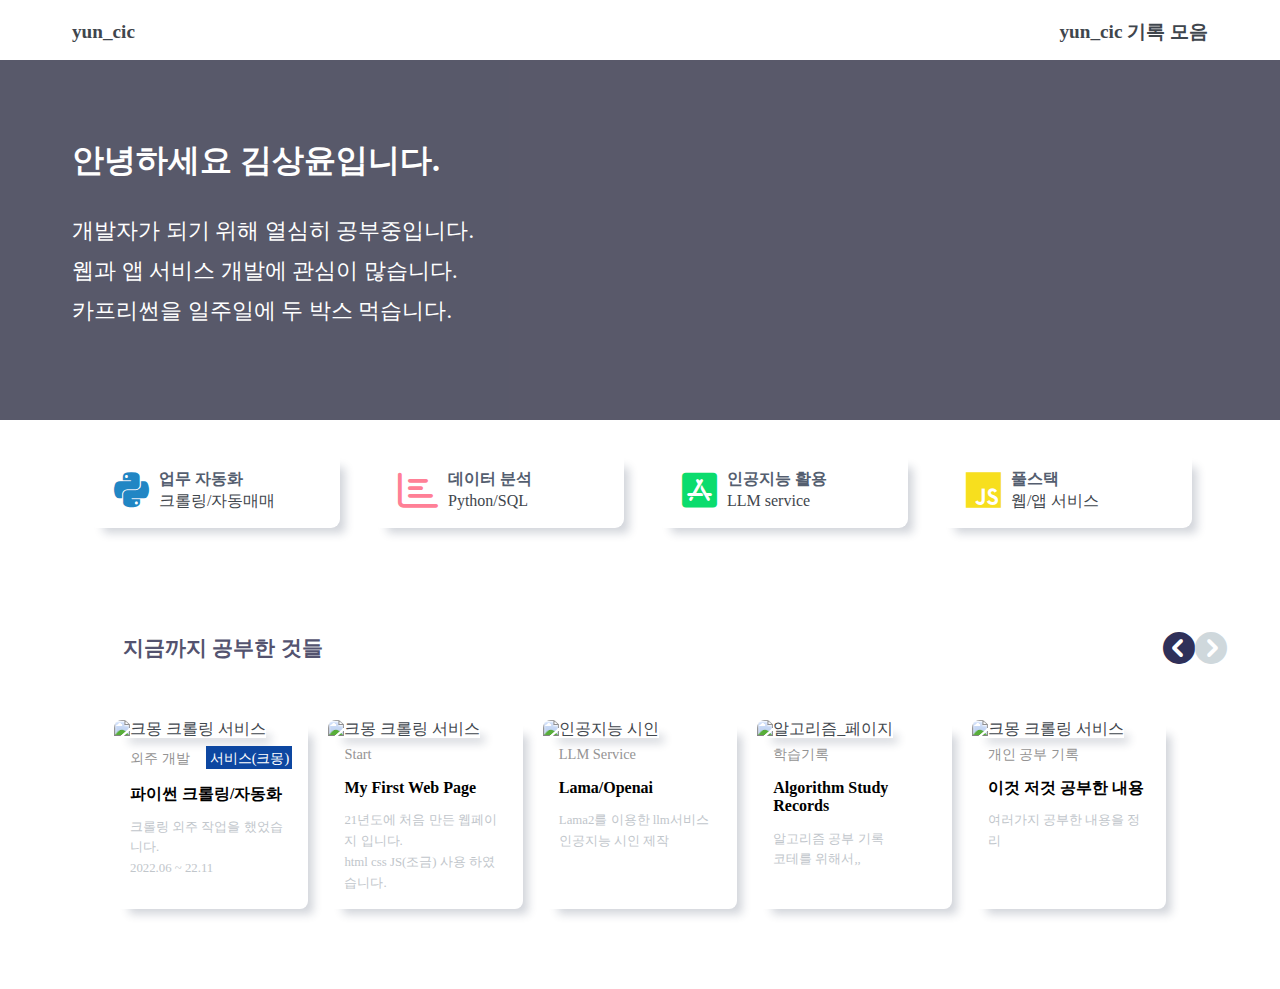
==== webpage/index.html @ 45fbb0f6 "Add files via upload" ====
<!DOCTYPE html>
<html lang="en">
<head>
    <meta charset="UTF-8">
    <meta name="viewport" content="width=device-width, initial-scale=1.0">
    <title>yun_cic</title>
    <meta name="description" content="introduce yun_cic" />
    <meta name="keywords" content="dev, software, computer science, student" />
    <meta name="author" content="Sangyun Kim" />
    <meta name="viewport" content="width=device-width, user-scalable=no, initial-scale=1.0, maximum-scale=1.0, minimum-scale=1.0" />
    <meta http-equiv="X-UA-Compatible" content="ie=edge" />

    <!-- Open Graph (Facebook, Linkdin)-->
     <meta propery="og:type" content=" website" />
     <meta property="og:title" content="yun_cic 소개 사이트" />
    <meta property="og:description" content="yun_cic에 대해 소개하는 사이트입니다." />
    <meta property="og:image" content="img/happy_coder.png" />
    <meta property="og:url" content="https://korea-ksy.github.io/kimweb1/" />
    <meta property="og:site_name" content="yun_cic" />

    <!-- twitter card (Twitter)-->
    <meta name="twitter:card" content="summary" />
    <!-- card 종류: summary, photo, player -->
    <meta name="twitter:title" content="yun_cic 소개 사이트" />
    <meta name="twitter:description" content="yun_cic에 대해 소개하는 사이트입니다." />
    <meta name="twitter:image" content="img/happy_coder.png" />
    <meta name="twitter:url" content="https://korea-ksy.github.io/kimweb1/" />
    <meta name="twitter:creator" content="yun_cic" />

    <!-- 일반적인 favicon 설정-->
    <link rel="icon" href="img/computer_icon.png"/>

    <!-- for IOS-->
    <link rel="apple-touch-icon" href="img/computer_icon.png"/>

    <!-- CSS Reset(1), 아이콘 폰트, 웹페이지 사용폰트, style.css -->
    <link rel="stylesheet" href="css/nomalize.css" />

    <!-- Spoca Han Sans Neo: https://spoqa.github.io/spoqa-han-sans/ko-KR/ -->
    <link href="//spoqa.github.io/spoqa-han-sans/css/SpoqaHanSansNeo.css" rel="stylesheet" type="text/css" />
    <link rel="stylesheet" href="css/style.css"/>
    <link rel="stylesheet" href="https://cdnjs.cloudflare.com/ajax/libs/font-awesome/6.0.0-beta3/css/all.min.css">
</head>
<body>
    <header>
        <div class="inner">
            <div class="head-container">
                <div class="head-brand"><a href="https://korea-ksy.github.io/kimweb1/">yun_cic</a></div>
                <div class="head-blog"><a href="https://korea-ksy.github.io/kimweb1/">yun_cic 기록 모음</a></div>
            </div>
        </div>
    </header>
    <!-- main image section-->
    <section class="main">
        <div class="main-container">
            <div class="inner">
                <div class="title-container">
                    <div class="title">안녕하세요 김상윤입니다.</div>
                        
                    <div class="message">       
                        개발자가 되기 위해 열심히 공부중입니다. <br>
                        웹과 앱 서비스 개발에 관심이 많습니다. <br>
                        카프리썬을 일주일에 두 박스 먹습니다. 
                    </div>
                    
                </div>
            </div>
        </div>
    </section>
    <section>
        <div class="inner">
            <div class="skill-container">
                <div class="skill">
                    <i class="fa-brands fa-python skill-icon python-style"></i>
                    <div class="skill-title">
                        <div class="skill-name">업무 자동화</div>
                        <div class="skill-usage">크롤링/자동매매</div>
                    </div>
                </div>
                <div class="skill">
                    <i class="far fa-chart-bar skill-icon analysis-style"></i>
                    <div class="skill-title">
                        <div class="skill-name">데이터 분석</div>
                        <div class="skill-usage">Python/SQL</div>
                    </div>
                </div>
                <div class="skill">
                    <i class="fab fa-app-store-ios skill-icon ai-style"></i>
                    <div class="skill-title">
                        <div class="skill-name">인공지능 활용</div>
                        <div class="skill-usage">LLM service</div>
                    </div>
                </div>
                <div class="skill">
                    <i class="fab fa-js skill-icon js-style"></i>
                    <div class="skill-title">
                        <div class="skill-name">풀스택</div>
                        <div class="skill-usage">웹/앱 서비스</div>
                    </div>
                </div>
            </div>
        </div>
    </section>
    <section>
        <div class="inner">
            <div class="roadmap-container">
                <div class="roadmap-title-container">
                    <div class="roadmap-title">지금까지 공부한 것들</div>
                    <div class="arrow-container">
                        <i class="fas fa-chevron-circle-left slide-prev"></i>
                        <i class="fas fa-chevron-circle-right slide-next"></i>
                        
                    </div>

                </div>
                <!-- HTML5에서는 data-변수이름 = 변수값 -->
                <ul class= "class-list" data-position = "0">
                    <li class="class-card">
                        <img src="/img/happy_coder.png" alt="크몽 크롤링 서비스" class="class-image"/>
                        <a href="https://kmong.com/gig/368592" target="_blank">
                        <div class="class-container">
                            <div class="class-skill">
                                <div class="class-type">외주 개발</div>
                                <div class="class-format">서비스(크몽)</div>
                            </div>
                            
                            <div class="class-desc">
                                <div class="class-title">파이썬 크롤링/자동화</div>
                                <div class="class-detail">크롤링 외주 작업을 했었습니다.<br>
                                    2022.06 ~ 22.11
                    
                                </div>
                            </div>
                        </div>
                        </a>
                    </li>
                    <li class="class-card">
                        <img src="/img/webpage.png" alt="크몽 크롤링 서비스" class="class-image"/>
                        <a href="https://korea-ksy.github.io/kimweb1/" target="_blank">
                        <div class="class-container">
                            <div class="class-skill">
                                <div class="class-type">Start</div>
                              <!-- <div class="class-format">서비스(크몽)</div> -->
                            </div>
                            
                            <div class="class-desc">
                                <div class="class-title">My First Web Page</div>
                                <div class="class-detail">21년도에 처음 만든 웹페이지 입니다.<br>
                                    html css JS(조금) 사용 하였습니다.
                    
                                </div>
                            </div>
                        </div>
                        </a>
                    </li>
                    <li class="class-card">
                        <img src="/img/llm.png" alt="인공지능 시인" class="class-image"/>
                        <a href="javascript:alert('LLM사용 과금 이슈로 로컬 환경에만 작동되어 첨부하지 않았습니다.');" onfocus="this.blur()">
                        <div class="class-container">
                            <div class="class-skill">
                                <div class="class-type">LLM Service</div>
            
                            </div>
                            
                            <div class="class-desc">
                                <div class="class-title">Lama/Openai</div>
                                <div class="class-detail">Lama2를 이용한 llm서비스<br>
                                    인공지능 시인 제작
                    
                                </div>
                            </div>
                        </div>
                        </a>
                    </li>
                    <li class="class-card">
                        <img src="/img/algorithm.png" alt="알고리즘_페이지" class="class-image"/>
                        <a href="https://busy-scaffold-184.notion.site/2203b133420f4cc3a36ed9faf8b68689?pvs=4" target="_blank">
                        <div class="class-container">
                            <div class="class-skill">
                                <div class="class-type">학습기록</div>
                                <!-- <div class="class-format">서비스(크몽)</div> -->
                            </div>
                            
                            <div class="class-desc">
                                <div class="class-title">Algorithm Study Records</div>
                                <div class="class-detail">알고리즘 공부 기록<br>
                                    코테를 위해서,,
                    
                                </div>
                            </div>
                        </div>
                        </a>
                    </li>
                    
                    <li class="class-card">
                        <img src="/img/study.png" alt="크몽 크롤링 서비스" class="class-image"/>
                        <a href="https://busy-scaffold-184.notion.site/33985f0144e74997814df5a65f70bc1e?pvs=4" target="_blank">
                        <div class="class-container">
                            <div class="class-skill">
                                <div class="class-type">개인 공부 기록</div>
                            
                            </div>
                            
                            <div class="class-desc">
                                <div class="class-title">이것 저것 공부한 내용</div>
                                <div class="class-detail">여러가지 공부한 내용을 정리
                                   
                    
                                </div>
                            </div>
                        </div>
                        </a>
                    </li>
                </ul>
            
        </div>
    </section>
    <footer>
    <a id="backtotop" ></a>
    <script src="js/main.js"></script>

    </footer>
</body>
</html>
---- webpage/css/nomalize.css ----
/*! normalize.css v8.0.1 | MIT License | github.com/necolas/normalize.css */

/* Document
   ========================================================================== */

/**
 * 1. Correct the line height in all browsers.
 * 2. Prevent adjustments of font size after orientation changes in iOS.
 */

 html {
    line-height: 1.15; /* 1 */
    -webkit-text-size-adjust: 100%; /* 2 */
  }
  
  /* Sections
       ========================================================================== */
  
  /**
     * Remove the margin in all browsers.
     */
  
  body {
    margin: 0;
  }
  
  /**
     * Render the `main` element consistently in IE.
     */
  
  main {
    display: block;
  }
  
  /**
     * Correct the font size and margin on `h1` elements within `section` and
     * `article` contexts in Chrome, Firefox, and Safari.
     */
  
  h1 {
    font-size: 2em;
    margin: 0.67em 0;
  }
  
  /* Grouping content
       ========================================================================== */
  
  /**
     * 1. Add the correct box sizing in Firefox.
     * 2. Show the overflow in Edge and IE.
     */
  
  hr {
    box-sizing: content-box; /* 1 */
    height: 0; /* 1 */
    overflow: visible; /* 2 */
  }
  
  /**
     * 1. Correct the inheritance and scaling of font size in all browsers.
     * 2. Correct the odd `em` font sizing in all browsers.
     */
  
  pre {
    font-family: monospace, monospace; /* 1 */
    font-size: 1em; /* 2 */
  }
  
  /* Text-level semantics
       ========================================================================== */
  
  /**
     * Remove the gray background on active links in IE 10.
     */
  
  a {
    background-color: transparent;
  }
  
  /**
     * 1. Remove the bottom border in Chrome 57-
     * 2. Add the correct text decoration in Chrome, Edge, IE, Opera, and Safari.
     */
  
  abbr[title] {
    border-bottom: none; /* 1 */
    text-decoration: underline; /* 2 */
    text-decoration: underline dotted; /* 2 */
  }
  
  /**
     * Add the correct font weight in Chrome, Edge, and Safari.
     */
  
  b,
  strong {
    font-weight: bolder;
  }
  
  /**
     * 1. Correct the inheritance and scaling of font size in all browsers.
     * 2. Correct the odd `em` font sizing in all browsers.
     */
  
  code,
  kbd,
  samp {
    font-family: monospace, monospace; /* 1 */
    font-size: 1em; /* 2 */
  }
  
  /**
     * Add the correct font size in all browsers.
     */
  
  small {
    font-size: 80%;
  }
  
  /**
     * Prevent `sub` and `sup` elements from affecting the line height in
     * all browsers.
     */
  
  sub,
  sup {
    font-size: 75%;
    line-height: 0;
    position: relative;
    vertical-align: baseline;
  }
  
  sub {
    bottom: -0.25em;
  }
  
  sup {
    top: -0.5em;
  }
  
  /* Embedded content
       ========================================================================== */
  
  /**
     * Remove the border on images inside links in IE 10.
     */
  
  img {
    border-style: none;
  }
  
  /* Forms
       ========================================================================== */
  
  /**
     * 1. Change the font styles in all browsers.
     * 2. Remove the margin in Firefox and Safari.
     */
  
  button,
  input,
  optgroup,
  select,
  textarea {
    font-family: inherit; /* 1 */
    font-size: 100%; /* 1 */
    line-height: 1.15; /* 1 */
    margin: 0; /* 2 */
  }
  
  /**
     * Show the overflow in IE.
     * 1. Show the overflow in Edge.
     */
  
  button,
  input {
    /* 1 */
    overflow: visible;
  }
  
  /**
     * Remove the inheritance of text transform in Edge, Firefox, and IE.
     * 1. Remove the inheritance of text transform in Firefox.
     */
  
  button,
  select {
    /* 1 */
    text-transform: none;
  }
  
  /**
     * Correct the inability to style clickable types in iOS and Safari.
     */
  
  button,
  [type="button"],
  [type="reset"],
  [type="submit"] {
    -webkit-appearance: button;
    appearance: auto;
  }
  
  /**
     * Remove the inner border and padding in Firefox.
     */
  
  button::-moz-focus-inner,
  [type="button"]::-moz-focus-inner,
  [type="reset"]::-moz-focus-inner,
  [type="submit"]::-moz-focus-inner {
    border-style: none;
    padding: 0;
  }
  
  /**
     * Restore the focus styles unset by the previous rule.
     */
  
  button:-moz-focusring,
  [type="button"]:-moz-focusring,
  [type="reset"]:-moz-focusring,
  [type="submit"]:-moz-focusring {
    outline: 1px dotted ButtonText;
  }
  
  /**
     * Correct the padding in Firefox.
     */
  
  fieldset {
    padding: 0.35em 0.75em 0.625em;
  }
  
  /**
     * 1. Correct the text wrapping in Edge and IE.
     * 2. Correct the color inheritance from `fieldset` elements in IE.
     * 3. Remove the padding so developers are not caught out when they zero out
     *    `fieldset` elements in all browsers.
     */
  
  legend {
    box-sizing: border-box; /* 1 */
    color: inherit; /* 2 */
    display: table; /* 1 */
    max-width: 100%; /* 1 */
    padding: 0; /* 3 */
    white-space: normal; /* 1 */
  }
  
  /**
     * Add the correct vertical alignment in Chrome, Firefox, and Opera.
     */
  
  progress {
    vertical-align: baseline;
  }
  
  /**
     * Remove the default vertical scrollbar in IE 10+.
     */
  
  textarea {
    overflow: auto;
  }
  
  /**
     * 1. Add the correct box sizing in IE 10.
     * 2. Remove the padding in IE 10.
     */
  
  [type="checkbox"],
  [type="radio"] {
    box-sizing: border-box; /* 1 */
    padding: 0; /* 2 */
  }
  
  /**
     * Correct the cursor style of increment and decrement buttons in Chrome.
     */
  
  [type="number"]::-webkit-inner-spin-button,
  [type="number"]::-webkit-outer-spin-button {
    height: auto;
  }
  
  /**
     * 1. Correct the odd appearance in Chrome and Safari.
     * 2. Correct the outline style in Safari.
     */
  
  [type="search"] {
    -webkit-appearance: textfield; /* 1 */
    appearance: auto;
    outline-offset: -2px; /* 2 */
  }
  
  /**
     * Remove the inner padding in Chrome and Safari on macOS.
     */
  
  [type="search"]::-webkit-search-decoration {
    -webkit-appearance: none;
  }
  
  /**
     * 1. Correct the inability to style clickable types in iOS and Safari.
     * 2. Change font properties to `inherit` in Safari.
     */
  
  ::-webkit-file-upload-button {
    -webkit-appearance: button; /* 1 */
    font: inherit; /* 2 */
  }
  
  /* Interactive
       ========================================================================== */
  
  /*
     * Add the correct display in Edge, IE 10+, and Firefox.
     */
  
  details {
    display: block;
  }
  
  /*
     * Add the correct display in all browsers.
     */
  
  summary {
    display: list-item;
  }
  
  /* Misc
       ========================================================================== */
  
  /**
     * Add the correct display in IE 10+.
     */
  
  template {
    display: none;
  }
  
  /**
     * Add the correct display in IE 10.
     */
  
  [hidden] {
    display: none;
  }
---- webpage/css/style.css ----
*{
    box-sizing: border-box;
}

body{
    margin: 0 auto;
    color: #3f464d;
    font-family: 'Spoqa Han Sans Neo', 'Sans-serif'; 
}

a {
    all: unset;
}

a:link {
    text-decoration: none;
    color: #3f464d;
}

a:visited {
    text-decoration: none;
    color: #3f464d;
}

a:active {
    text-decoration: none;
    color: #3f464d;
  }

a:hover{
    text-decoration: none;
    color: #3f464d;
}

.inner{
    width:100%;
    height:100%;
    margin: 0 auto;
    padding: 2em 2rem;
    overflow: hidden;
}

header{
    width: 100%;
    height:60px;
    background-color: #fff;
    position: fixed;
    top: 0;
    left: 0;
    z-index: 1000; 
}

.head-container{
    width: 100%;
    height:100%;
    display: flex;
    justify-content: space-between;
    align-items: center;
}

.head-container .head-brand {
    font-weight: bold;
    font-size: 1.2rem;
  }
  
  .head-container .head-brand a:hover {
    color: #2186c4;
    cursor: pointer;
  }
  
  /* 필요시 세부 설정을 위해, 상단 우측 메뉴만을 별도로 클래스로 정의 */
  .head-container .head-blog {
    font-weight: bold;
    font-size: 1.2rem;
  }
  
  .head-container .head-blog a:hover {
    color: #2186c4; 
    cursor: pointer;
  }
section{
    width: 100%;
    background-color: #fff;
    position: relative;
}


.main{
    height: 360px;
    background-image: url("https://media-cdn.tripadvisor.com/media/photo-s/17/aa/5c/77/201812.jpg");
    background-size: cover;
    background-position: center 30%; /* 이미지 위치를 살짝 위로 올리기 위한 position 설정 */
    background-repeat: no-repeat;
    z-index: 1;
}

.main-container{
    width: 100%;
    height: 100%;
    background-color: rgb(47, 48, 69);
    opacity: 0.8;
    z-index: 2;
    margin-top: 60px;
}

.title-container{
    padding-top: 50px;
    padding-bottom: 100px;
}

.title{
    font-size: 2rem;
    font-weight: bold;
    color: #fff;
    margin-bottom: 1em;
    z-index: 2;
    padding-left: auto ;
}
.message{
    font-size: 1.4rem;
    font-weight: normal;
    color: #fff;
    line-height: 2.5rem;
    z-index: 2;
}

.skill-container{
    width: 100%;
    height:100%;
    display: flex;
    justify-content: space-around;
    align-items: center;
}

.skill{
    width: 25%;
    background-color: #fff;
    display: flex;
    align-items: center;
    border-radius: 9px;
    padding: 0.5rem 1rem;
    margin: 0 1rem;
    box-shadow: 10px 10px 10px -5px rgba(25, 42, 70, 0.2);
}

.skill-name:hover{
    color: #0b77e4;
}

.skill:hover {
    box-shadow: 10px 10px 10px 0px rgba(25, 42, 70, 0.2);
    transform: translate(0, -5px);
    transition-duration: 1s;
    cursor: pointer;
  }

.skill-icon{
    font-size:2.5rem;
    margin: 10px;
    
}

.python-style{
    color:#2186c4;

}

.analysis-style{
    color:#ff8096;
}

.ai-style {
    color: #0bdc6d;
  }
  
.js-style {
    color: #f7df1e;
  }

.skill-title{
    display: flex;
    flex-direction: column;
    align-content: center;
}

.skill-name{
    font-weight: bold;
    color: #545e6f;
    margin-bottom: 0.2rem;
}

.skll-usage{
    font-size:0.9rem;
    color: #545e6f;
}

.roadmap-container{
    width: 100%;
    margin-top: 2rem;
}

.roadmap-title-container{
    width: 100%;
    display: flex;
    padding: 0.5rem 1rem;
    margin: 0 2.2rem;
    justify-content: space-between;
    align-items: center;
}

.roadmap-title{
    font-size: 1.3rem;
    font-weight: bold;
    color: #54536f;
}

.slide-prev {
    font-size: 2rem;
    cursor: pointer;
    color: rgb(47, 48, 89);
  }
  
  .slide-next {
    font-size: 2rem;
    cursor: pointer;
    color: #cfd8dc;
  }

.arrow-container{
    display: flex;
}

.class-list{
    display: flex;
    list-style: none;
    padding: 32px;
}

.class-card{
    width: 240px;
    box-shadow: 10px 10px 10px -5px rgba(25, 42, 70, 0.2);
    border-radius: 8px ;
    margin: 0 10px;
    
}

.class-card:hover {
    box-shadow: 10px 10px 10px 0px rgba(25, 42, 70, 0.2);
    transform: translate(0, -5px);
    transition-duration: 1s;
  }

.class-image{
    max-width: 240px;
     /* border-radius: 블럭 모서리를 둥글게 하는 CSS 기능
     top-left | top-right | bottom-right | bottom-left */
    border-radius: 8px 8px 0 0;
    box-shadow: 10px 10px 10px -5px rgba(25, 42, 70, 0.2);
}

.class-image:hover{
    cursor: pointer;
}


.class-container{
    width:100%;
    padding: 0.5rem 1rem 1rem 1rem;
    cursor: pointer;
}

.class-skill{
    display: flex;
    justify-content: space-between;
    align-items: center;
}

.class-type{
    font-size: 0.9rem;
    color: #949393;

}
.class-format{
    font-size: 0.9rem;
    color: #fff;
    background-color: #0d47a1;
    padding: 0.2rem;
}
.class-title{
    font-weight: bold;
    font-size:1rem;
    color: #000;
    padding-top:1rem;

}

.class-title:hover{
    text-decoration: none;
    color: #0b77e4;
}

.class-detail{
    font-size: 0.8rem;
    line-height: 1.3rem;
    color:#c1c6cb;
    padding-top: 0.8rem;
}

#backtotop{
    background-color: rgb(47,48,49);
    width: 40px;
    height:40px;
    text-align: center;

    border-radius: 20px;
    position: fixed;
    bottom: 30px;
    right:30px;
    transition-property: background-color, opacity, visibility;
    transition-duration: 0.3s, 0.5s, 0.5s;
    opacity: 0;
    visibility: hidden;
    z-index: 999;
}

/* 아이콘 적용방법
    1. ::after (요소 뒤에 content 추가) 가상 요소에서,
    2. content: "fontawsome"유니코드 넣고,
    3. font-family: FontAwesome 이라고 넣으면 됨.
*/
#backtotop::after{
    content: "\f077";
    font-family: FontAwesome;
    font-size:  1.5rem;
    line-height: 40px;
    color: #fff;
}

#backtotop.show{
    opacity: 1;
    visibility: visible;
    background-color: rgb(47,48,49);
}

#backtotop.show:hover{
    cursor: pointer;
    background-color: #2186c4;

}


@media only screen and (min-width:1200px){
    .inner{
        max-width: 1200px;
    }
}

@media only screen and (max-width:980px){
    .skill-container{
        display: none;
    }
}
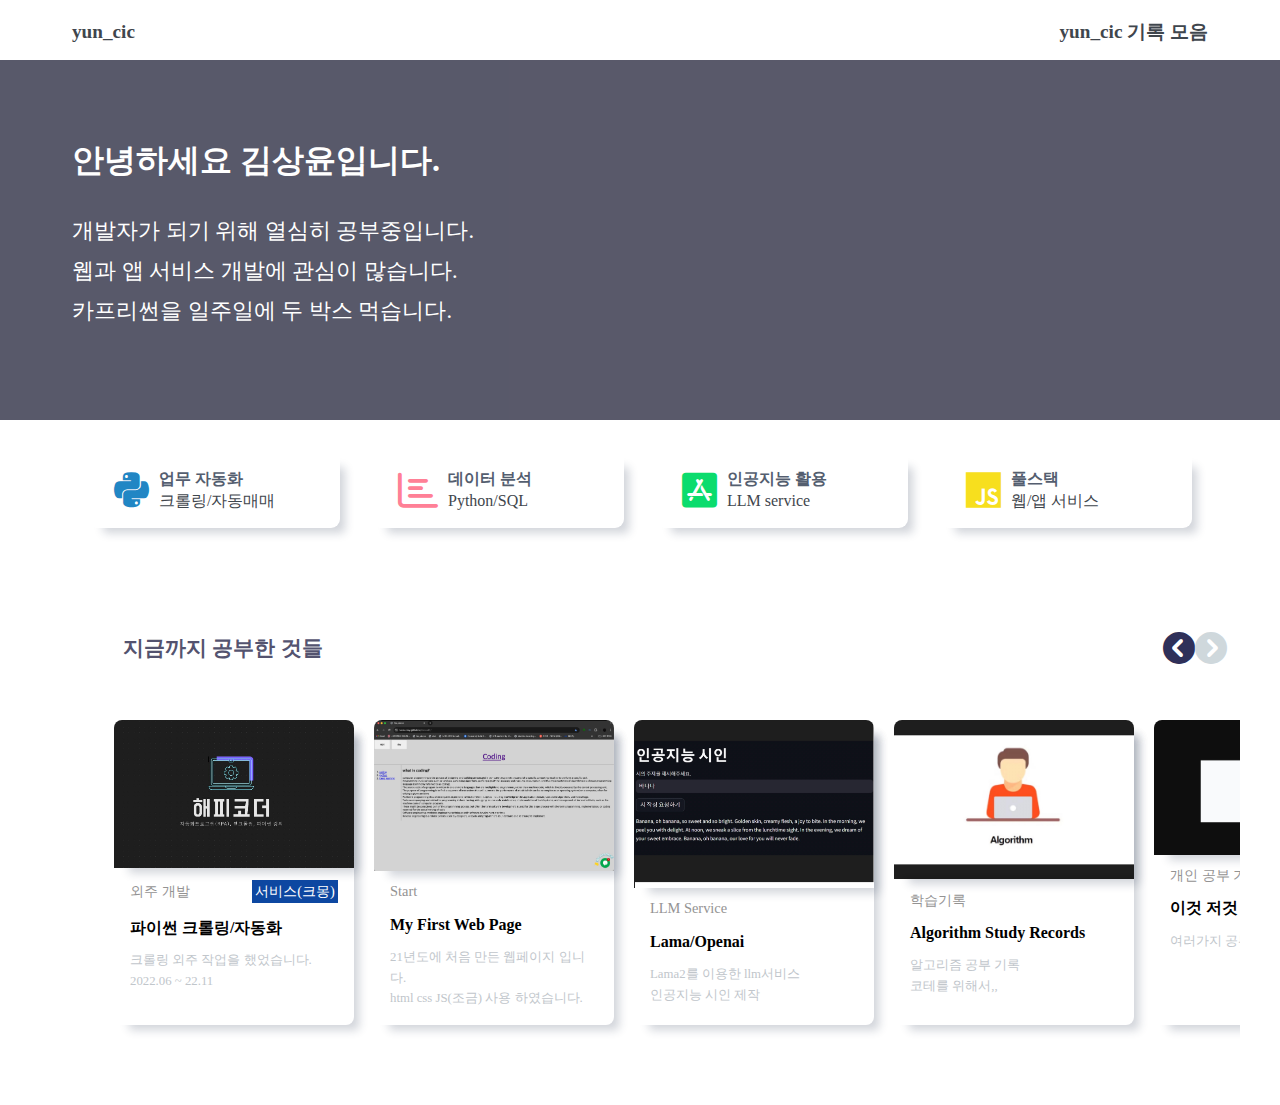
==== commit e4b49dd8: "Update index.html" ====
--- a/webpage/index.html
+++ b/webpage/index.html
@@ -1,6 +1,7 @@
 <!DOCTYPE html>
 <html lang="en">
 <head>
+    <meta name="viewport" content="width=device-width, initial-scale=1.0, user-scalable=no, maximum-scale=1.0, minimum-scale=1.0">
     <meta charset="UTF-8">
     <meta name="viewport" content="width=device-width, initial-scale=1.0">
     <title>yun_cic</title>
@@ -221,4 +222,4 @@
 
     </footer>
 </body>
-</html>+</html>
